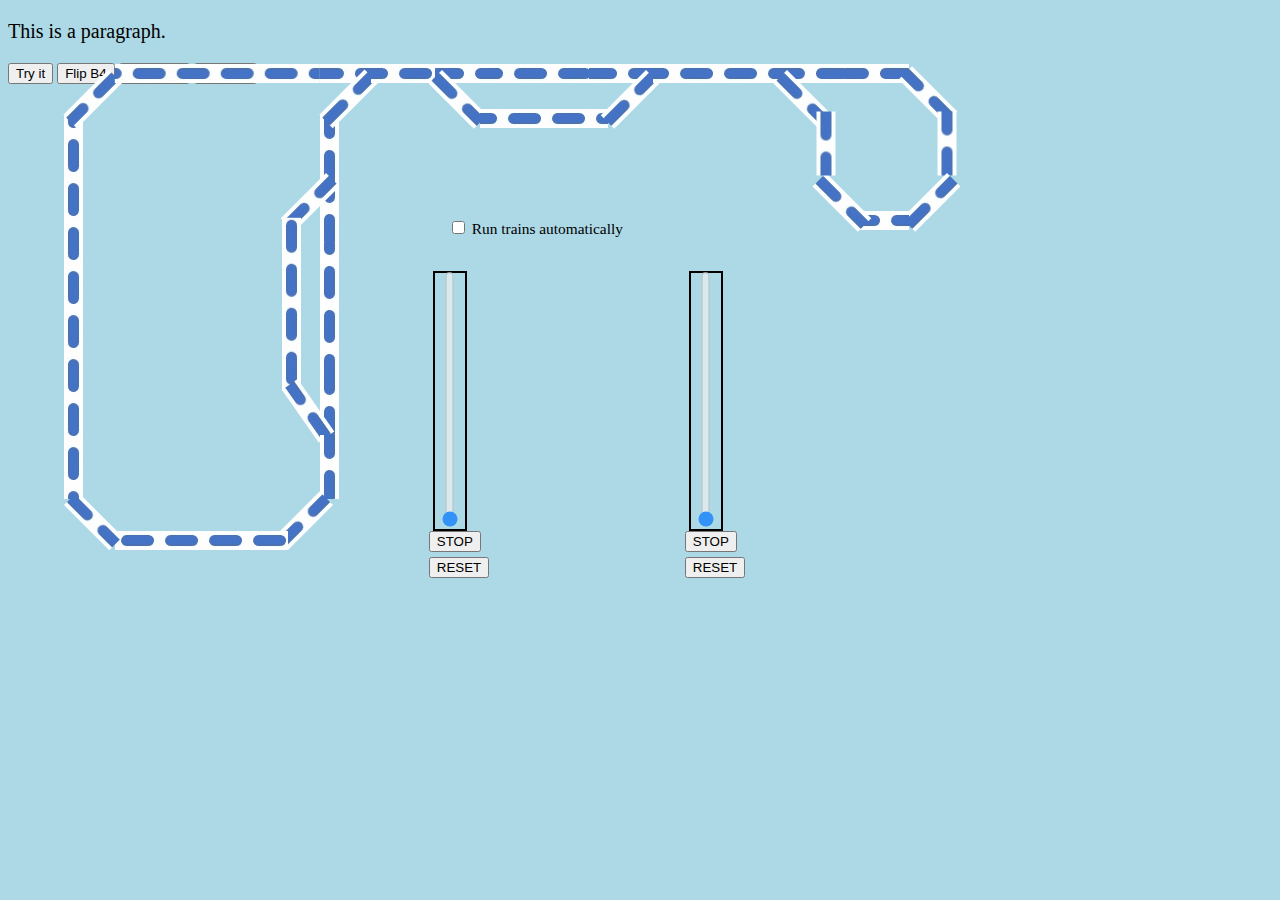
==== webpage/index.htm @ b60b3668 "The rest of my layout added to webpage" ====
<!DOCTYPE html>
<html>
<head>
<link rel="stylesheet" type="text/css" href="togbane.css">
<title>Togbane</title>
</head>
<body>

<p id="demo">This is a paragraph.</p>
<button type="button" onclick="myFunction()">Try it</button>
<button type="button" onclick="flip('B4')">Flip B4</button>
<button type="button" onclick="warm('B3')">Warm B3</button>
<button type="button" onclick="cold('B3')">Cold B3</button>
 
<img id="B3"   class="skinne" src="skinne_varm.gif" style="width:  5vw;   top:  9vw;   left: 25vw; transform-origin: top left; transform:rotate(270deg) translate(-100%, 0%);">
<img id="T2_S" class="skinne" src="skinne_varm.gif" style="width:  5vw;   top: 14vw;   left: 25vw; transform-origin: top left; transform:rotate(270deg) translate(-100%, 0%);">
<img id="T2_T" class="skinne" src="skinne_varm.gif" style="width:  5vw;   top: 13.5vw; left: 25.5vw; transform-origin: top left; transform:rotate(315deg) translate(-100%, 0%);">
<img id="B1"   class="skinne" src="skinne_kold.jpg" style="width: 10vw;   top: 19vw;   left: 25vw; transform-origin: top left; transform:rotate(270deg) translate(-100%, 0%);">
<img id="B2"   class="skinne" src="skinne_varm.gif" style="width: 13.5vw; top: 17vw;   left: 22vw; transform-origin: top left; transform:rotate(270deg) translate(-100%, 0%);">
<img id="T1_S" class="skinne" src="skinne_varm.gif" style="width:  5vw;   top: 29vw;   left: 25vw; transform-origin: top left; transform:rotate(270deg) translate(-100%, 0%);">
<img id="T1_T" class="skinne" src="skinne_varm.gif" style="width:  5vw;   top: 30.5vw; left: 22vw; transform-origin: top left; transform:rotate(235deg) translate(-100%, 0%);">
<img id="B9_7" class="skinne" src="skinne_varm.gif" style="width:  5vw;   top: 34vw;   left: 25vw; transform-origin: top left; transform:rotate(270deg) translate(-100%, 0%);">
<img id="B9_6" class="skinne" src="skinne_varm.gif" style="width:  5vw;   top: 38vw;   left: 21vw; transform-origin: bottom right;  transform: rotate(-45deg);">
<img id="B9_5" class="skinne" src="skinne_varm.gif" style="width: 13.5vw; top: 41.5vw; left: 9vw;">
<img id="B9_4" class="skinne" src="skinne_varm.gif" style="width:  5vw;   top: 38vw;   left:  5vw;   transform-origin: bottom left;   transform: rotate(45deg);">
<img id="B9_3" class="skinne" src="skinne_varm.gif" style="width: 30vw;   top:  9vw;   left:  5vw;   transform-origin: top left;      transform: rotate(90deg)  translate(0, -100%);">
<img id="B9_2" class="skinne" src="skinne_varm.gif" style="width:  5vw;   top:  5vw;   left: 4.5vw;  transform-origin: bottom right;  transform: rotate(135deg) translate(100%, 100%);">
<img id="B9_1" class="skinne" src="skinne_varm.gif" style="width: 16vw;   top:  5vw;   left:  9vw;   transform-origin: center center; transform: rotate(180deg);">
<img id="T3_S" class="skinne" src="skinne_varm.gif" style="width:  5vw;   top:  5vw;   left: 25vw;   transform-origin: center center; transform: rotate(180deg);">
<img id="T3_T" class="skinne" src="skinne_varm.gif" style="width:  5vw;   top:  5vw;   left: 24.5vw; transform-origin: bottom right;  transform: rotate(-45deg);">
<img id="B4"   class="skinne" src="skinne_varm.gif" style="width: 10vw;   top:  5vw;   left: 29vw;">
<img id="T4_S" class="skinne" src="skinne_varm.gif" style="width:  5vw;   top:  5vw;   left: 34vw;   transform-origin: center center; transform: rotate(0deg);">
<img id="T4_T" class="skinne" src="skinne_varm.gif" style="width:  5vw;   top:  4vw;   left: 29.5vw; transform-origin: bottom right;  transform: rotate(45deg) translate(100%, 100%);">
<img id="B5"   class="skinne" src="skinne_varm.gif" style="width: 10vw;   top:  8.5vw; left: 37.5vw;">
<img id="B6"   class="skinne" src="skinne_varm.gif" style="width:  8vw;   top:  5vw;   left: 39vw;">
<img id="T5_S" class="skinne" src="skinne_varm.gif" style="width:  5vw;   top:  5vw;   left: 46vw;   transform-origin: center center; transform: rotate(0deg);">
<img id="T5_T" class="skinne" src="skinne_varm.gif" style="width:  5vw;   top:  4vw;   left: 45.5vw; transform-origin: bottom right;  transform: rotate(-45deg) translate(0%, 100%);">
<img id="B7"   class="skinne" src="skinne_varm.gif" style="width: 10vw;   top:  5vw;   left: 51vw;">
<img id="T6_S" class="skinne" src="skinne_varm.gif" style="width:  5vw;   top:  5vw;   left: 61vw;   transform-origin: center center; transform: rotate(180deg);">
<img id="T6_T" class="skinne" src="skinne_varm.gif" style="width:  5vw;   top:  4vw;   left: 56.5vw; transform-origin: bottom right;  transform: rotate(45deg) translate(100%, 100%);">
<img id="B8_7" class="skinne" src="skinne_varm.gif" style="width:  5vw;   top:  5vw;   left: 66vw;   transform-origin: center center; transform: rotate(180deg);">
<img id="B8_6" class="skinne" src="skinne_varm.gif" style="width:  5vw;   top:  6.7vw; left: 70vw;   transform-origin: center center; transform: rotate(-135deg);">
<img id="B8_5" class="skinne" src="skinne_varm.gif" style="width:  5vw;   top: 10.5vw; left: 71.5vw; transform-origin: center center; transform: rotate(-90deg);">
<img id="B8_4" class="skinne" src="skinne_varm.gif" style="width:  5vw;   top: 12vw;   left: 69vw;   transform-origin: bottom right;  transform: rotate(-45deg) translate(0%, 100%);">
<img id="B8_3" class="skinne" src="skinne_varm.gif" style="width:  4vw;   top: 16.5vw; left: 67vw;   transform-origin: center center; transform: rotate(0deg);">
<img id="B8_2" class="skinne" src="skinne_varm.gif" style="width:  5vw;   top: 12vw;   left: 59.5vw; transform-origin: bottom right;  transform: rotate(45deg) translate(100%, 100%);">
<img id="B8_1" class="skinne" src="skinne_varm.gif" style="width:  5vw;   top: 10.5vw; left: 62vw;   transform-origin: center center; transform: rotate(90deg);">

<div class="slidecontainer" style="top: 30vw; left: 25vw;">
  <input type="range" min="0" max="100" value="0" class="slider" id="Power1">
</div>	
<input id="stop1"  type="button" class="placedButton" value="STOP"  style="top: 41.5vw; left: 33.5vw;">
<input id="reset1" type="button" class="placedButton" value="RESET" style="top: 43.5vw; left: 33.5vw;">

<div class="slidecontainer" style="top: 30vw; left: 45vw;">
  <input type="range" min="0" max="100" value="0" class="slider" id="Power2">
</div>	
<input id="stop2"  type="button" class="placedButton" value="STOP"  style="top: 41.5vw; left: 53.5vw;">
<input id="reset2" type="button" class="placedButton" value="RESET" style="top: 43.5vw; left: 53.5vw;">

	
<div class="checkbox" style="top: 17vw; left: 35vw">
  <input type="checkbox" id="automode" name="automode" onclick="autoCheckbox()">
  <label id="automodelabel" for="automode">Run trains automatically</label>
</div>

<script src="togbane.js"></script>
</body>
</html>
---- webpage/togbane.css ----
body {
  background-color: lightblue;
}

h1 {
   color: white;
   text-align: center;
}

p {
   font-family: verdana;
   font-size: 20px;
}

.checkbox {
  position: absolute;
  color: black;
  font-size: 1.2vw;
}

.skinne {
	object-fit: cover;
	width: 519px;
	height: 19px;
	position:absolute;
	margin: 0 0 0 0;
	display: block;
}

.placedButton {
	position:absolute;
}

.slidecontainer {
  border: 2px solid black;
  position:absolute;
  width: 20vw;
  height: 30px;
  transform: rotate(-90deg);
}

.slider {
  width: 100%;
  height: 25px;
  background: #d3d3d3;
  outline: none;
  opacity: 0.7;
  transition: opacity .2s;
}
 
.slider:hover {
  opacity: 1;
}
 
.slider::-webkit-slider-thumb {
  -webkit-appearance: none;
  appearance: none;
  width: 25px;
  height: 25px;
  background: #4CAF50;
  cursor: pointer;
}
 
.slider::-moz-range-thumb {
  width: 25px;
  height: 25px;
  background: #4CAF50;
  cursor: pointer;
}
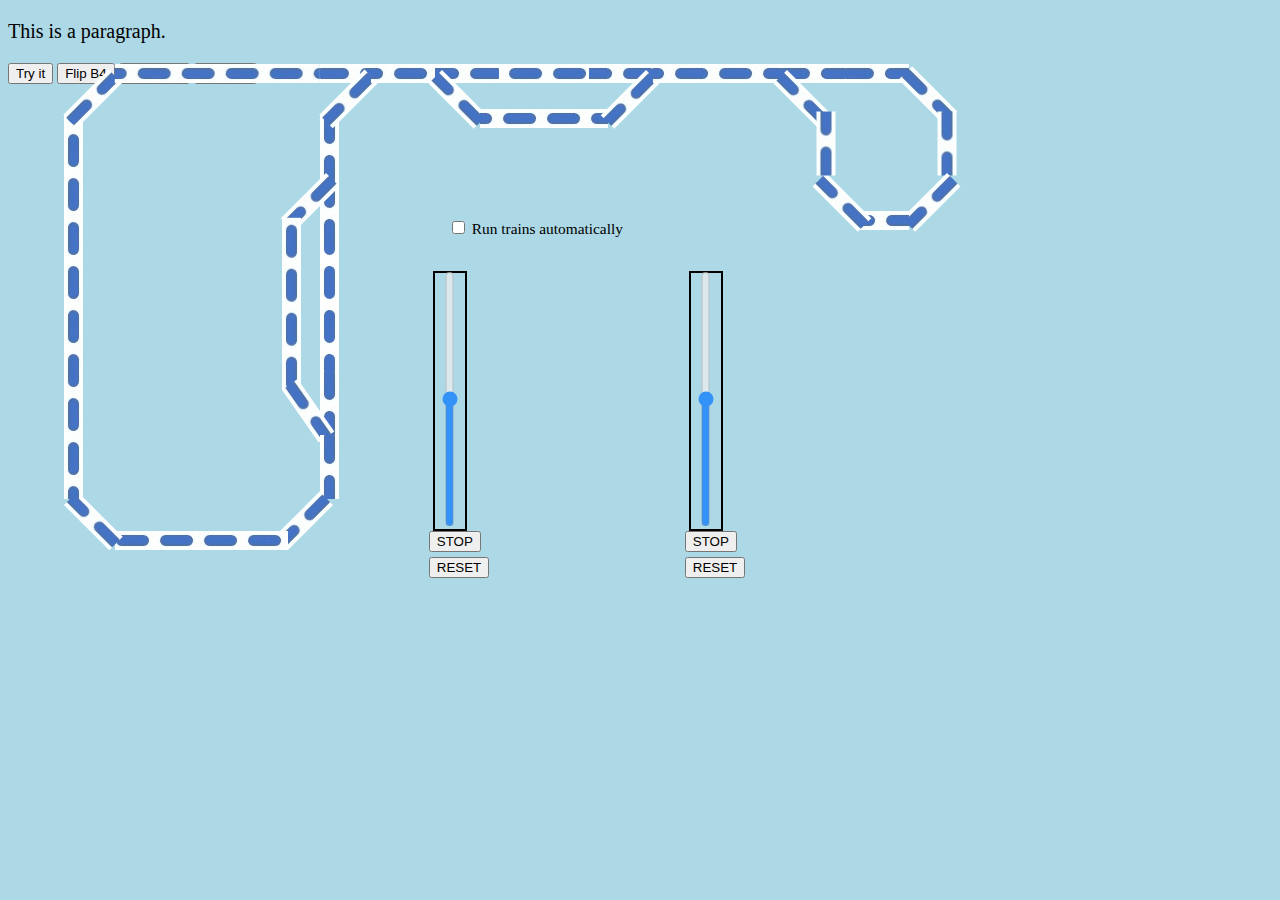
==== commit 8ea88b60: "Syntax errors corrected" ====
--- a/webpage/index.htm
+++ b/webpage/index.htm
@@ -47,13 +47,13 @@
 <img id="B8_1" class="skinne" src="skinne_varm.gif" style="width:  5vw;   top: 10.5vw; left: 62vw;   transform-origin: center center; transform: rotate(90deg);">
 
 <div class="slidecontainer" style="top: 30vw; left: 25vw;">
-  <input type="range" min="0" max="100" value="0" class="slider" id="Power1">
+  <input type="range" min="-255" max="255" value="0" class="slider" id="Power1">
 </div>	
 <input id="stop1"  type="button" class="placedButton" value="STOP"  style="top: 41.5vw; left: 33.5vw;">
 <input id="reset1" type="button" class="placedButton" value="RESET" style="top: 43.5vw; left: 33.5vw;">
 
 <div class="slidecontainer" style="top: 30vw; left: 45vw;">
-  <input type="range" min="0" max="100" value="0" class="slider" id="Power2">
+  <input type="range" min="-255" max="255" value="0" class="slider" id="Power2">
 </div>	
 <input id="stop2"  type="button" class="placedButton" value="STOP"  style="top: 41.5vw; left: 53.5vw;">
 <input id="reset2" type="button" class="placedButton" value="RESET" style="top: 43.5vw; left: 53.5vw;">
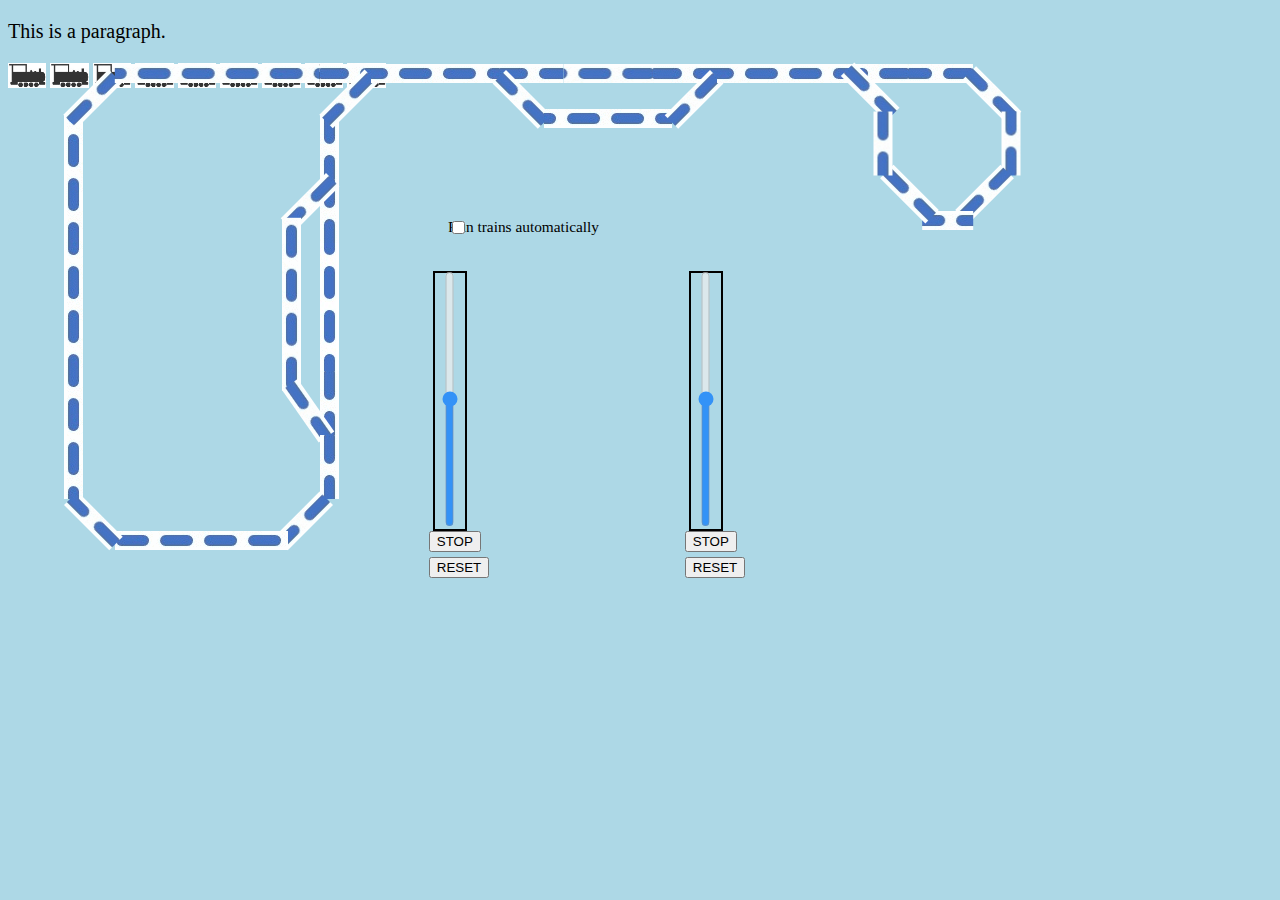
==== commit a2b6b5eb: "Major debugging and expansion of webpage for ReverseLoop." ====
--- a/webpage/index.htm
+++ b/webpage/index.htm
@@ -2,66 +2,74 @@
 <html>
 <head>
 <link rel="stylesheet" type="text/css" href="togbane.css">
+<meta http-equiv="content-type" content="text/html; charset=utf-8" />
 <title>Togbane</title>
 </head>
-<body>
+<body onload="GetStatus();">
+	
+<p id="demo">This is a paragraph.</p>
 
-<p id="demo">This is a paragraph.</p>
-<button type="button" onclick="myFunction()">Try it</button>
-<button type="button" onclick="flip('B4')">Flip B4</button>
-<button type="button" onclick="warm('B3')">Warm B3</button>
-<button type="button" onclick="cold('B3')">Cold B3</button>
- 
-<img id="B3"   class="skinne" src="skinne_varm.gif" style="width:  5vw;   top:  9vw;   left: 25vw; transform-origin: top left; transform:rotate(270deg) translate(-100%, 0%);">
-<img id="T2_S" class="skinne" src="skinne_varm.gif" style="width:  5vw;   top: 14vw;   left: 25vw; transform-origin: top left; transform:rotate(270deg) translate(-100%, 0%);">
-<img id="T2_T" class="skinne" src="skinne_varm.gif" style="width:  5vw;   top: 13.5vw; left: 25.5vw; transform-origin: top left; transform:rotate(315deg) translate(-100%, 0%);">
-<img id="B1"   class="skinne" src="skinne_kold.jpg" style="width: 10vw;   top: 19vw;   left: 25vw; transform-origin: top left; transform:rotate(270deg) translate(-100%, 0%);">
-<img id="B2"   class="skinne" src="skinne_varm.gif" style="width: 13.5vw; top: 17vw;   left: 22vw; transform-origin: top left; transform:rotate(270deg) translate(-100%, 0%);">
-<img id="T1_S" class="skinne" src="skinne_varm.gif" style="width:  5vw;   top: 29vw;   left: 25vw; transform-origin: top left; transform:rotate(270deg) translate(-100%, 0%);">
-<img id="T1_T" class="skinne" src="skinne_varm.gif" style="width:  5vw;   top: 30.5vw; left: 22vw; transform-origin: top left; transform:rotate(235deg) translate(-100%, 0%);">
-<img id="B9_7" class="skinne" src="skinne_varm.gif" style="width:  5vw;   top: 34vw;   left: 25vw; transform-origin: top left; transform:rotate(270deg) translate(-100%, 0%);">
-<img id="B9_6" class="skinne" src="skinne_varm.gif" style="width:  5vw;   top: 38vw;   left: 21vw; transform-origin: bottom right;  transform: rotate(-45deg);">
-<img id="B9_5" class="skinne" src="skinne_varm.gif" style="width: 13.5vw; top: 41.5vw; left: 9vw;">
-<img id="B9_4" class="skinne" src="skinne_varm.gif" style="width:  5vw;   top: 38vw;   left:  5vw;   transform-origin: bottom left;   transform: rotate(45deg);">
-<img id="B9_3" class="skinne" src="skinne_varm.gif" style="width: 30vw;   top:  9vw;   left:  5vw;   transform-origin: top left;      transform: rotate(90deg)  translate(0, -100%);">
-<img id="B9_2" class="skinne" src="skinne_varm.gif" style="width:  5vw;   top:  5vw;   left: 4.5vw;  transform-origin: bottom right;  transform: rotate(135deg) translate(100%, 100%);">
-<img id="B9_1" class="skinne" src="skinne_varm.gif" style="width: 16vw;   top:  5vw;   left:  9vw;   transform-origin: center center; transform: rotate(180deg);">
-<img id="T3_S" class="skinne" src="skinne_varm.gif" style="width:  5vw;   top:  5vw;   left: 25vw;   transform-origin: center center; transform: rotate(180deg);">
-<img id="T3_T" class="skinne" src="skinne_varm.gif" style="width:  5vw;   top:  5vw;   left: 24.5vw; transform-origin: bottom right;  transform: rotate(-45deg);">
-<img id="B4"   class="skinne" src="skinne_varm.gif" style="width: 10vw;   top:  5vw;   left: 29vw;">
-<img id="T4_S" class="skinne" src="skinne_varm.gif" style="width:  5vw;   top:  5vw;   left: 34vw;   transform-origin: center center; transform: rotate(0deg);">
-<img id="T4_T" class="skinne" src="skinne_varm.gif" style="width:  5vw;   top:  4vw;   left: 29.5vw; transform-origin: bottom right;  transform: rotate(45deg) translate(100%, 100%);">
-<img id="B5"   class="skinne" src="skinne_varm.gif" style="width: 10vw;   top:  8.5vw; left: 37.5vw;">
-<img id="B6"   class="skinne" src="skinne_varm.gif" style="width:  8vw;   top:  5vw;   left: 39vw;">
-<img id="T5_S" class="skinne" src="skinne_varm.gif" style="width:  5vw;   top:  5vw;   left: 46vw;   transform-origin: center center; transform: rotate(0deg);">
-<img id="T5_T" class="skinne" src="skinne_varm.gif" style="width:  5vw;   top:  4vw;   left: 45.5vw; transform-origin: bottom right;  transform: rotate(-45deg) translate(0%, 100%);">
-<img id="B7"   class="skinne" src="skinne_varm.gif" style="width: 10vw;   top:  5vw;   left: 51vw;">
-<img id="T6_S" class="skinne" src="skinne_varm.gif" style="width:  5vw;   top:  5vw;   left: 61vw;   transform-origin: center center; transform: rotate(180deg);">
-<img id="T6_T" class="skinne" src="skinne_varm.gif" style="width:  5vw;   top:  4vw;   left: 56.5vw; transform-origin: bottom right;  transform: rotate(45deg) translate(100%, 100%);">
-<img id="B8_7" class="skinne" src="skinne_varm.gif" style="width:  5vw;   top:  5vw;   left: 66vw;   transform-origin: center center; transform: rotate(180deg);">
-<img id="B8_6" class="skinne" src="skinne_varm.gif" style="width:  5vw;   top:  6.7vw; left: 70vw;   transform-origin: center center; transform: rotate(-135deg);">
-<img id="B8_5" class="skinne" src="skinne_varm.gif" style="width:  5vw;   top: 10.5vw; left: 71.5vw; transform-origin: center center; transform: rotate(-90deg);">
-<img id="B8_4" class="skinne" src="skinne_varm.gif" style="width:  5vw;   top: 12vw;   left: 69vw;   transform-origin: bottom right;  transform: rotate(-45deg) translate(0%, 100%);">
-<img id="B8_3" class="skinne" src="skinne_varm.gif" style="width:  4vw;   top: 16.5vw; left: 67vw;   transform-origin: center center; transform: rotate(0deg);">
-<img id="B8_2" class="skinne" src="skinne_varm.gif" style="width:  5vw;   top: 12vw;   left: 59.5vw; transform-origin: bottom right;  transform: rotate(45deg) translate(100%, 100%);">
-<img id="B8_1" class="skinne" src="skinne_varm.gif" style="width:  5vw;   top: 10.5vw; left: 62vw;   transform-origin: center center; transform: rotate(90deg);">
+	
+<img id="B3"   class="skinne PS1" src="skinne_varm.gif" style="width:  5vw;   top:  9vw;   left: 25vw; transform-origin: top left; transform:rotate(270deg) translate(-100%, 0%);">
+<img id="T2_S" class="skinne sporskifte klikbar PS1" src="skinne_varm.gif" style="width:  5vw;   top: 14vw;   left: 25vw; transform-origin: top left; transform:rotate(270deg) translate(-100%, 0%);">
+<img id="T2_T" class="skinne sporskifte klikbar PS1" src="skinne_varm.gif" style="width:  5vw;   top: 13.5vw; left: 25.5vw; transform-origin: top left; transform:rotate(315deg) translate(-100%, 0%);">
+<img id="B1"   class="skinne klikbar PS1" src="skinne_kold.jpg" style="width: 10vw;   top: 19vw;   left: 25vw; transform-origin: top left; transform:rotate(270deg) translate(-100%, 0%);">
+<img id="B2"   class="skinne klikbar PS1" src="skinne_varm.gif" style="width: 13.5vw; top: 17vw;   left: 22vw; transform-origin: top left; transform:rotate(270deg) translate(-100%, 0%);">
+<img id="T1_S" class="skinne sporskifte klikbar PS1" src="skinne_varm.gif" style="width:  5vw;   top: 29vw;   left: 25vw; transform-origin: top left; transform:rotate(270deg) translate(-100%, 0%);">
+<img id="T1_T" class="skinne sporskifte klikbar PS1" src="skinne_varm.gif" style="width:  5vw;   top: 30.5vw; left: 22vw; transform-origin: top left; transform:rotate(235deg) translate(-100%, 0%);">
+<img id="B9_7" class="skinne PS1" src="skinne_varm.gif" style="width:  5vw;   top: 34vw;   left: 25vw; transform-origin: top left; transform:rotate(270deg) translate(-100%, 0%);">
+<img id="B9_6" class="skinne PS1" src="skinne_varm.gif" style="width:  5vw;   top: 38vw;   left: 21vw; transform-origin: bottom right;  transform: rotate(-45deg);">
+<img id="B9_5" class="skinne PS1" src="skinne_varm.gif" style="width: 13.5vw; top: 41.5vw; left: 9vw;">
+<img id="B9_4" class="skinne PS1" src="skinne_varm.gif" style="width:  5vw;   top: 38vw;   left:  5vw;   transform-origin: bottom left;   transform: rotate(45deg);">
+<img id="B9_3" class="skinne PS1" src="skinne_varm.gif" style="width: 30vw;   top:  9vw;   left:  5vw;   transform-origin: top left;      transform: rotate(90deg)  translate(0, -100%);">
+<img id="B9_2" class="skinne PS1" src="skinne_varm.gif" style="width:  5vw;   top:  5vw;   left: 4.5vw;  transform-origin: bottom right;  transform: rotate(135deg) translate(100%, 100%);">
+<img id="B9_1" class="skinne PS1" src="skinne_varm.gif" style="width: 16vw;   top:  5vw;   left:  9vw;   transform-origin: center center; transform: rotate(180deg);">
+<img id="T3_S" class="skinne sporskifte klikbar PS1" src="skinne_varm.gif" style="width:  5vw;   top:  5vw;   left: 25vw;   transform-origin: center center; transform: rotate(180deg);">
+<img id="T3_T" class="skinne sporskifte klikbar PS1" src="skinne_varm.gif" style="width:  5vw;   top:  5vw;   left: 24.5vw; transform-origin: bottom right;  transform: rotate(-45deg);">
+<img id="B4"   class="skinne PS1" src="skinne_varm.gif" style="width: 10vw;   top:  5vw;   left: 29vw;   transform-origin: center center; transform: rotate(180deg);">
+<img id="T4_S" class="skinne sporskifte klikbar PS1" src="skinne_varm.gif" style="width:  5vw;   top:  5vw;   left: 39vw;   transform-origin: center center; transform: rotate(180deg);">
+<img id="T4_T" class="skinne sporskifte klikbar PS1" src="skinne_varm.gif" style="width:  5vw;   top:  4vw;   left: 34.5vw; transform-origin: bottom right;  transform: rotate(45deg) translate(100%, 100%);">
+<img id="B5"   class="skinne klikbar PS1" src="skinne_varm.gif" style="width: 10vw;   top:  8.5vw; left: 42.5vw;">
+<img id="B6"   class="skinne klikbar PS2" src="skinne_varm.gif" style="width:  8vw;   top:  5vw;   left: 44vw;   transform-origin: center center; transform: rotate(180deg);">
+<img id="T5_S" class="skinne sporskifte klikbar PS2" src="skinne_varm.gif" style="width:  5vw;   top:  5vw;   left: 51vw;   transform-origin: center center; transform: rotate(180deg);">
+<img id="T5_T" class="skinne sporskifte klikbar PS2" src="skinne_varm.gif" style="width:  5vw;   top:  4vw;   left: 50.5vw; transform-origin: bottom right;  transform: rotate(-45deg) translate(0%, 100%);">
+<img id="B7"   class="skinne PS2" src="skinne_varm.gif" style="width: 10vw;   top:  5vw;   left: 56vw;   transform-origin: center center; transform: rotate(180deg);">
+<img id="T6_S" class="skinne sporskifte klikbar PS2" src="skinne_varm.gif" style="width:  5vw;   top:  5vw;   left: 66vw;   transform-origin: center center; transform: rotate(0deg);">
+<img id="T6_T" class="skinne sporskifte klikbar PS2" src="skinne_varm.gif" style="width:  5vw;   top: 11vw;   left: 68vw; transform-origin: center center;  transform: rotate(-135deg) translate(100%, 100%);">
+<img id="B8_7" class="skinne PS2" src="skinne_varm.gif" style="width:  5vw;   top:  5vw;   left: 71vw;   transform-origin: center center; transform: rotate(0deg);">
+<img id="B8_6" class="skinne PS2" src="skinne_varm.gif" style="width:  5vw;   top:  6.7vw; left: 75vw;   transform-origin: center center; transform: rotate(45deg);">
+<img id="B8_5" class="skinne PS2" src="skinne_varm.gif" style="width:  5vw;   top: 10.5vw; left: 76.5vw; transform-origin: center center; transform: rotate(90deg);">
+<img id="B8_4" class="skinne PS2" src="skinne_varm.gif" style="width:  5vw;   top: 15.5vw; left: 75.5vw;   transform-origin: center center;  transform: rotate(135deg) translate(0%, 100%);">
+<img id="B8_3" class="skinne PS2" src="skinne_varm.gif" style="width:  4vw;   top: 16.5vw; left: 72vw;   transform-origin: center center; transform: rotate(180deg);">
+<img id="B8_2" class="skinne PS2" src="skinne_varm.gif" style="width:  5vw;   top: 15.5vw; left: 67.5vw; transform-origin: center center; transform: rotate(-135deg) translate(0%, 100%);">
+<img id="B8_1" class="skinne PS2" src="skinne_varm.gif" style="width:  5vw;   top: 10.5vw; left: 66.5vw;   transform-origin: center center; transform: rotate(-90deg);">
 
+<img id="B1_loco" class="loco" src="locomotive_scaled.jpg" style="width: 3vw; top: 23vw;   left: 26vw;">
+<img id="B2_loco" class="loco" src="locomotive_scaled.jpg" style="width: 3vw; top: 23vw;   left: 19vw;">
+<img id="B3_loco" class="loco" src="locomotive_scaled.jpg" style="width: 3vw; top: 11vw;   left: 26vw;">
+<img id="B4_loco" class="loco" src="locomotive_scaled.jpg" style="width: 3vw; top:  3vw;   left: 33vw;">
+<img id="B5_loco" class="loco" src="locomotive_scaled.jpg" style="width: 3vw; top:  9.5vw; left: 45vw;">
+<img id="B6_loco" class="loco" src="locomotive_scaled.jpg" style="width: 3vw; top:  3vw;   left: 45vw;">
+<img id="B7_loco" class="loco" src="locomotive_scaled.jpg" style="width: 3vw; top:  3vw;   left: 60vw;">
+<img id="B8_loco" class="loco" src="locomotive_scaled.jpg" style="width: 3vw; top: 10vw;   left: 72vw;">
+<img id="B9_loco" class="loco" src="locomotive_scaled.jpg" style="width: 3vw; top: 23vw;   left:  6vw;">
+	
 <div class="slidecontainer" style="top: 30vw; left: 25vw;">
   <input type="range" min="-255" max="255" value="0" class="slider" id="Power1">
 </div>	
-<input id="stop1"  type="button" class="placedButton" value="STOP"  style="top: 41.5vw; left: 33.5vw;">
-<input id="reset1" type="button" class="placedButton" value="RESET" style="top: 43.5vw; left: 33.5vw;">
+<input id="stop1"  type="button" class="placedButton klikbar" value="STOP"  style="top: 41.5vw; left: 33.5vw;">
+<input id="reset1" type="button" class="placedButton klikbar" value="RESET" style="top: 43.5vw; left: 33.5vw;">
 
 <div class="slidecontainer" style="top: 30vw; left: 45vw;">
   <input type="range" min="-255" max="255" value="0" class="slider" id="Power2">
 </div>	
-<input id="stop2"  type="button" class="placedButton" value="STOP"  style="top: 41.5vw; left: 53.5vw;">
-<input id="reset2" type="button" class="placedButton" value="RESET" style="top: 43.5vw; left: 53.5vw;">
+<input id="stop2"  type="button" class="placedButton klikbar" value="STOP"  style="top: 41.5vw; left: 53.5vw;">
+<input id="reset2" type="button" class="placedButton klikbar" value="RESET" style="top: 43.5vw; left: 53.5vw;">
 
 	
 <div class="checkbox" style="top: 17vw; left: 35vw">
-  <input type="checkbox" id="automode" name="automode" onclick="autoCheckbox()">
-  <label id="automodelabel" for="automode">Run trains automatically</label>
+  <input type="checkbox" id="automode" class="checkbox klikbar">
+  <label id="automodelabel">Run trains automatically</label>
 </div>
 
 <script src="togbane.js"></script>
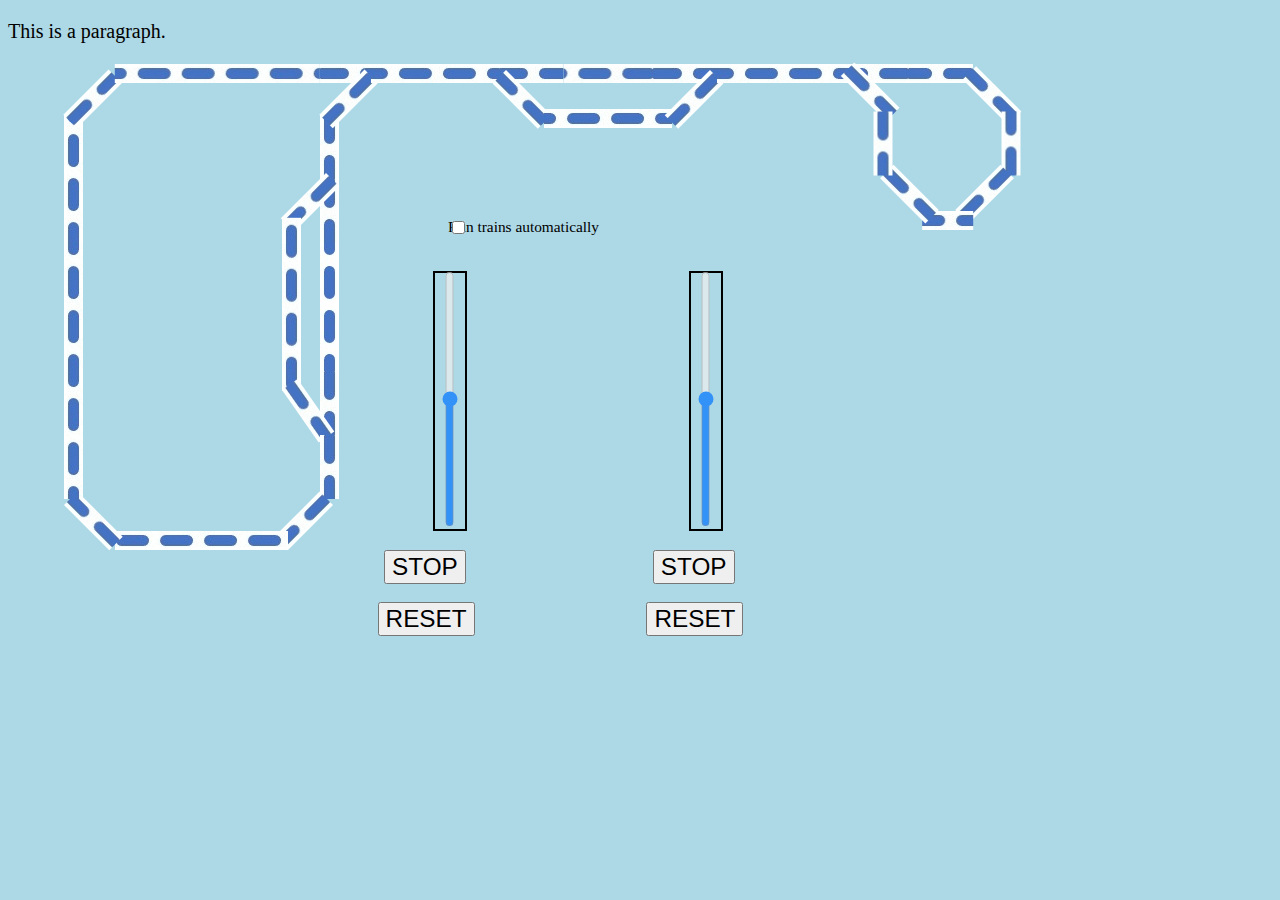
==== commit 8a2de160: "Reversing loop is now utilizing two sensors. The second is for stopping at a fairly accurate positio" ====
--- a/webpage/index.htm
+++ b/webpage/index.htm
@@ -57,14 +57,14 @@
 <div class="slidecontainer" style="top: 30vw; left: 25vw;">
   <input type="range" min="-255" max="255" value="0" class="slider" id="Power1">
 </div>	
-<input id="stop1"  type="button" class="placedButton klikbar" value="STOP"  style="top: 41.5vw; left: 33.5vw;">
-<input id="reset1" type="button" class="placedButton klikbar" value="RESET" style="top: 43.5vw; left: 33.5vw;">
+<input id="stop1"  type="button" class="placedButton klikbar" value="STOP"  style="top: 43vw; left: 30vw;">
+<input id="reset1" type="button" class="placedButton klikbar" value="RESET" style="top: 47vw; left: 29.5vw;">
 
 <div class="slidecontainer" style="top: 30vw; left: 45vw;">
   <input type="range" min="-255" max="255" value="0" class="slider" id="Power2">
 </div>	
-<input id="stop2"  type="button" class="placedButton klikbar" value="STOP"  style="top: 41.5vw; left: 53.5vw;">
-<input id="reset2" type="button" class="placedButton klikbar" value="RESET" style="top: 43.5vw; left: 53.5vw;">
+<input id="stop2"  type="button" class="placedButton klikbar" value="STOP"  style="top: 43vw; left: 51vw;">
+<input id="reset2" type="button" class="placedButton klikbar" value="RESET" style="top: 47vw; left: 50.5vw;">
 
 	
 <div class="checkbox" style="top: 17vw; left: 35vw">
--- a/webpage/togbane.css
+++ b/webpage/togbane.css
@@ -27,8 +27,19 @@
 	display: block;
 }
 
+.loco {
+	object-fit: cover;
+	width: auto;
+	height: auto;
+	position:absolute;
+	margin: 0 0 0 0;
+	display: block;
+	visibility: hidden;
+}
+
 .placedButton {
 	position:absolute;
+	font-size: 1.9vw;
 }
 
 .slidecontainer {
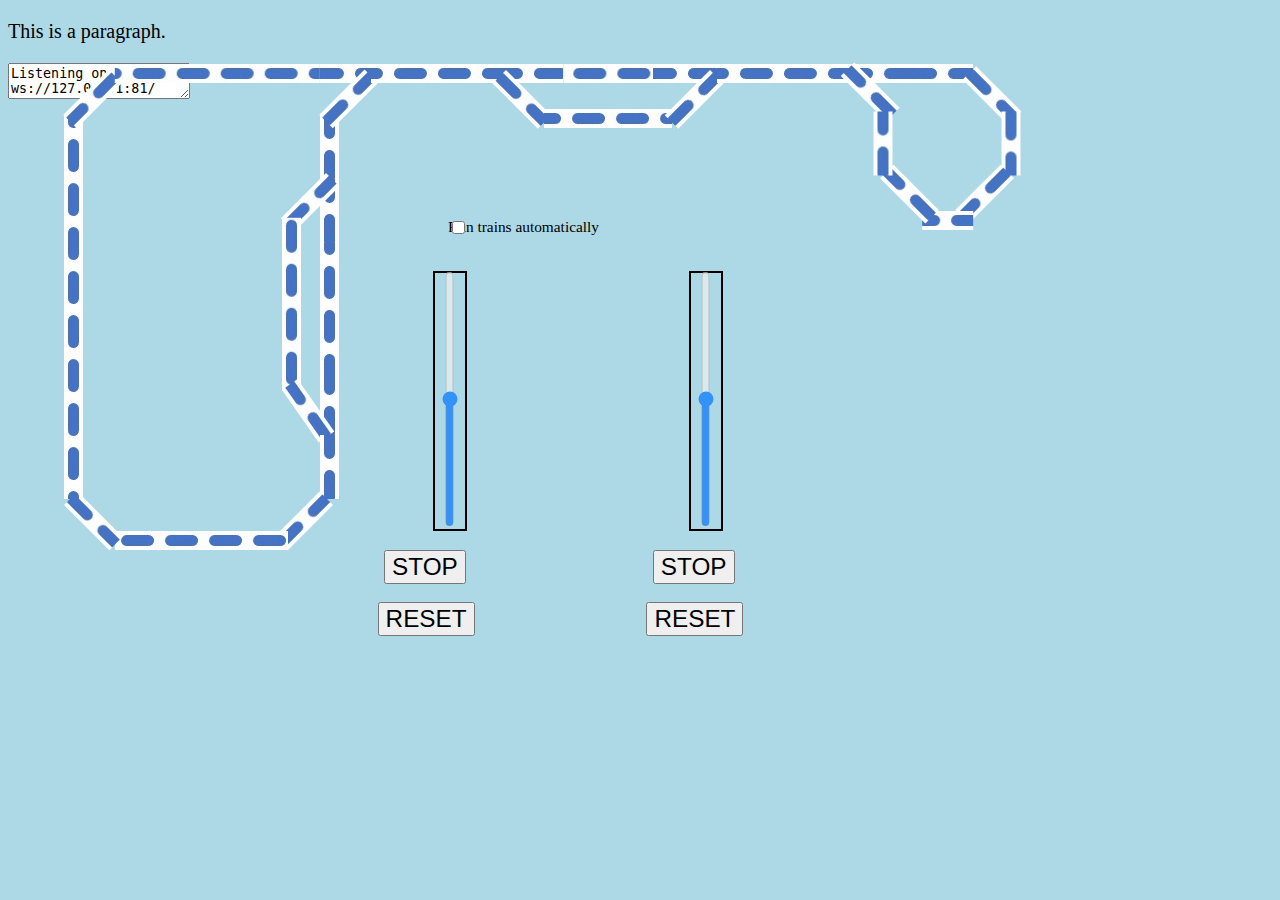
==== commit 932cb973: "Websocket for debugging added. Internal LED now used to show automode. HW diagram added." ====
--- a/webpage/index.htm
+++ b/webpage/index.htm
@@ -5,10 +5,12 @@
 <meta http-equiv="content-type" content="text/html; charset=utf-8" />
 <title>Togbane</title>
 </head>
-<body onload="GetStatus();">
+<body onload="Start();">
 	
 <p id="demo">This is a paragraph.</p>
-
+<div class="rxd">
+    <textarea id="logConsole" readonly></textarea>
+</div>
 	
 <img id="B3"   class="skinne PS1" src="skinne_varm.gif" style="width:  5vw;   top:  9vw;   left: 25vw; transform-origin: top left; transform:rotate(270deg) translate(-100%, 0%);">
 <img id="T2_S" class="skinne sporskifte klikbar PS1" src="skinne_varm.gif" style="width:  5vw;   top: 14vw;   left: 25vw; transform-origin: top left; transform:rotate(270deg) translate(-100%, 0%);">
@@ -57,14 +59,14 @@
 <div class="slidecontainer" style="top: 30vw; left: 25vw;">
   <input type="range" min="-255" max="255" value="0" class="slider" id="Power1">
 </div>	
-<input id="stop1"  type="button" class="placedButton klikbar" value="STOP"  style="top: 43vw; left: 30vw;">
-<input id="reset1" type="button" class="placedButton klikbar" value="RESET" style="top: 47vw; left: 29.5vw;">
+<input id="stop1"  type="button" class="placedButton klikbar" value="STOP"  style="top: 43vw; left: 30vw;">
+<input id="reset1" type="button" class="placedButton klikbar" value="RESET" style="top: 47vw; left: 29.5vw;">
 
 <div class="slidecontainer" style="top: 30vw; left: 45vw;">
   <input type="range" min="-255" max="255" value="0" class="slider" id="Power2">
 </div>	
-<input id="stop2"  type="button" class="placedButton klikbar" value="STOP"  style="top: 43vw; left: 51vw;">
-<input id="reset2" type="button" class="placedButton klikbar" value="RESET" style="top: 47vw; left: 50.5vw;">
+<input id="stop2"  type="button" class="placedButton klikbar" value="STOP"  style="top: 43vw; left: 51vw;">
+<input id="reset2" type="button" class="placedButton klikbar" value="RESET" style="top: 47vw; left: 50.5vw;">
 
 	
 <div class="checkbox" style="top: 17vw; left: 35vw">
